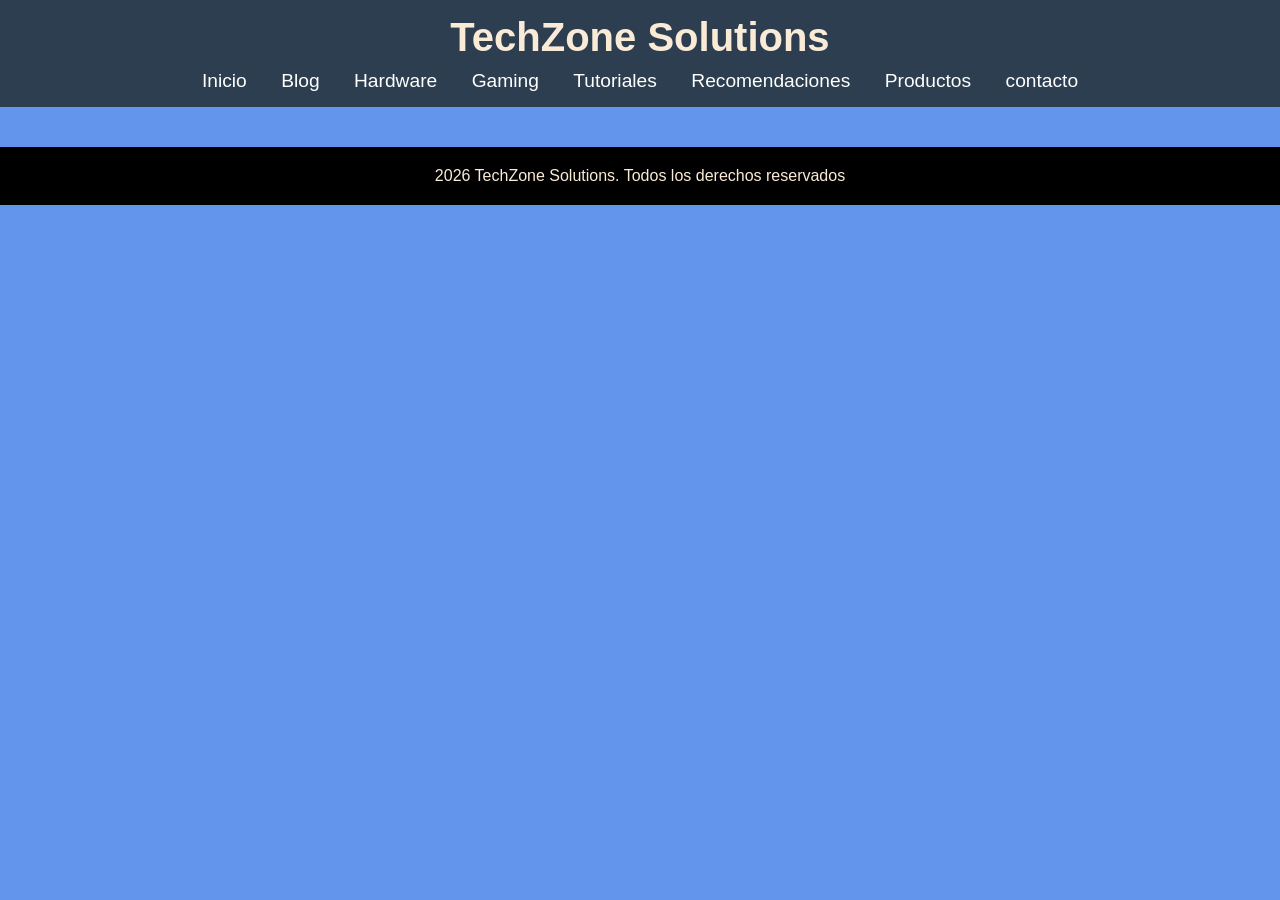
==== blog.html @ 96d90b69 "nuevos" ====
<!DOCTYPE html>
<html lang="es">

<head>
    <meta charset="UTF-8">
    <meta name="viewport" content="width=device-width, initial-scale=1.0">
    <title>TechZone Solutions | Productos para laptops</title>
    <link rel="stylesheet" href="CSS/style.css">
</head>

<body>

<header>
    <h1>TechZone Solutions</h1>
<nav>
    <ul>
        <li><a href="index.html"> Inicio</a></li>
        <li><a href="blog.html">Blog</a></li>
        <li><a href="hardware.html">Hardware</a></li>
        <li><a href="gaming.html">Gaming</a></li>
        <li><a href="tutoriales.html">Tutoriales</a></li>
        <li><a href="recomendaciones.html">Recomendaciones</a></li>
        <li><a href="productos.html">Productos</a></li>
        <li><a href="contacto.html">contacto</a></li>
    </ul>
</nav>
</header>

<main>
    
</main>

<footer>
    <p> 2026 TechZone Solutions. Todos los derechos reservados</p>
</footer>

<script src="js/script.js"></script>    
</body>
</html>
---- CSS/style.css ----
body{
    font-family: Arial, Helvetica, sans-serif;
    background-color: cornflowerblue;
    color: aliceblue;
    margin: 0;
}

.contenedor{
    width: 100%;
    max-width: 1200px;
    margin: 0 auto;
}

.contenedor-padre{
    display: flex;
    justify-content: center;
    align-items: center;
}
img{
    max-width: 100%;
    height: auto;
    display: block;
    margin-left: auto;
    margin-right: auto;
}
.columna{
    width: 100%;
}
@media (min-width: 768px){
    .columna{
        width: 50%;
    }
}
@media (min-width: 1024px){
    .columna{
        width: 33.33%;
    }
}

header{
    background-color: #2c3e50;
    color: antiquewhite;
    padding: 15px;
    text-align: center;
}
header h1{
    margin: 0;
    font-size: 2.5em;
}

nav ul{
    list-style: none;
    padding: 0;
    margin: 10px 0 0;
}
nav ul li{
    display: inline-block;
    margin: 0 15px;
}
nav ul li a{
    color: #ffffff;
    text-decoration: none;
    font-size: 1.2em;
}
nav ul li a:hover{
    color: aqua;
}
main{
    padding: 20px;
    text-align: center;
}
main h2{
    color: #2c3e50;
    font-size: 2em;
    margin-top: 0;
}
main p{
    font-size: 1.2em;
}

footer{
    background-color: black;
    color: antiquewhite;
    text-align: center;
    padding: 4px 0;

    width: 100%;
    bottom: 0;
}
table{
    width: 100%;
    margin: auto;
    border-collapse: collapse;
    background-color: rgb(8, 0, 48);
}
th, td{
    padding: 5px;
    text-align: left;
    border-bottom: 1px solid #000000;
}
th{
    background-color: #35333c;
    color: white;
}
tr:hover{
    background-color: #40445c;
}

.product-img{
    width: 100px;
}
button{
    color: #000000;
    background-color: cadetblue;

}
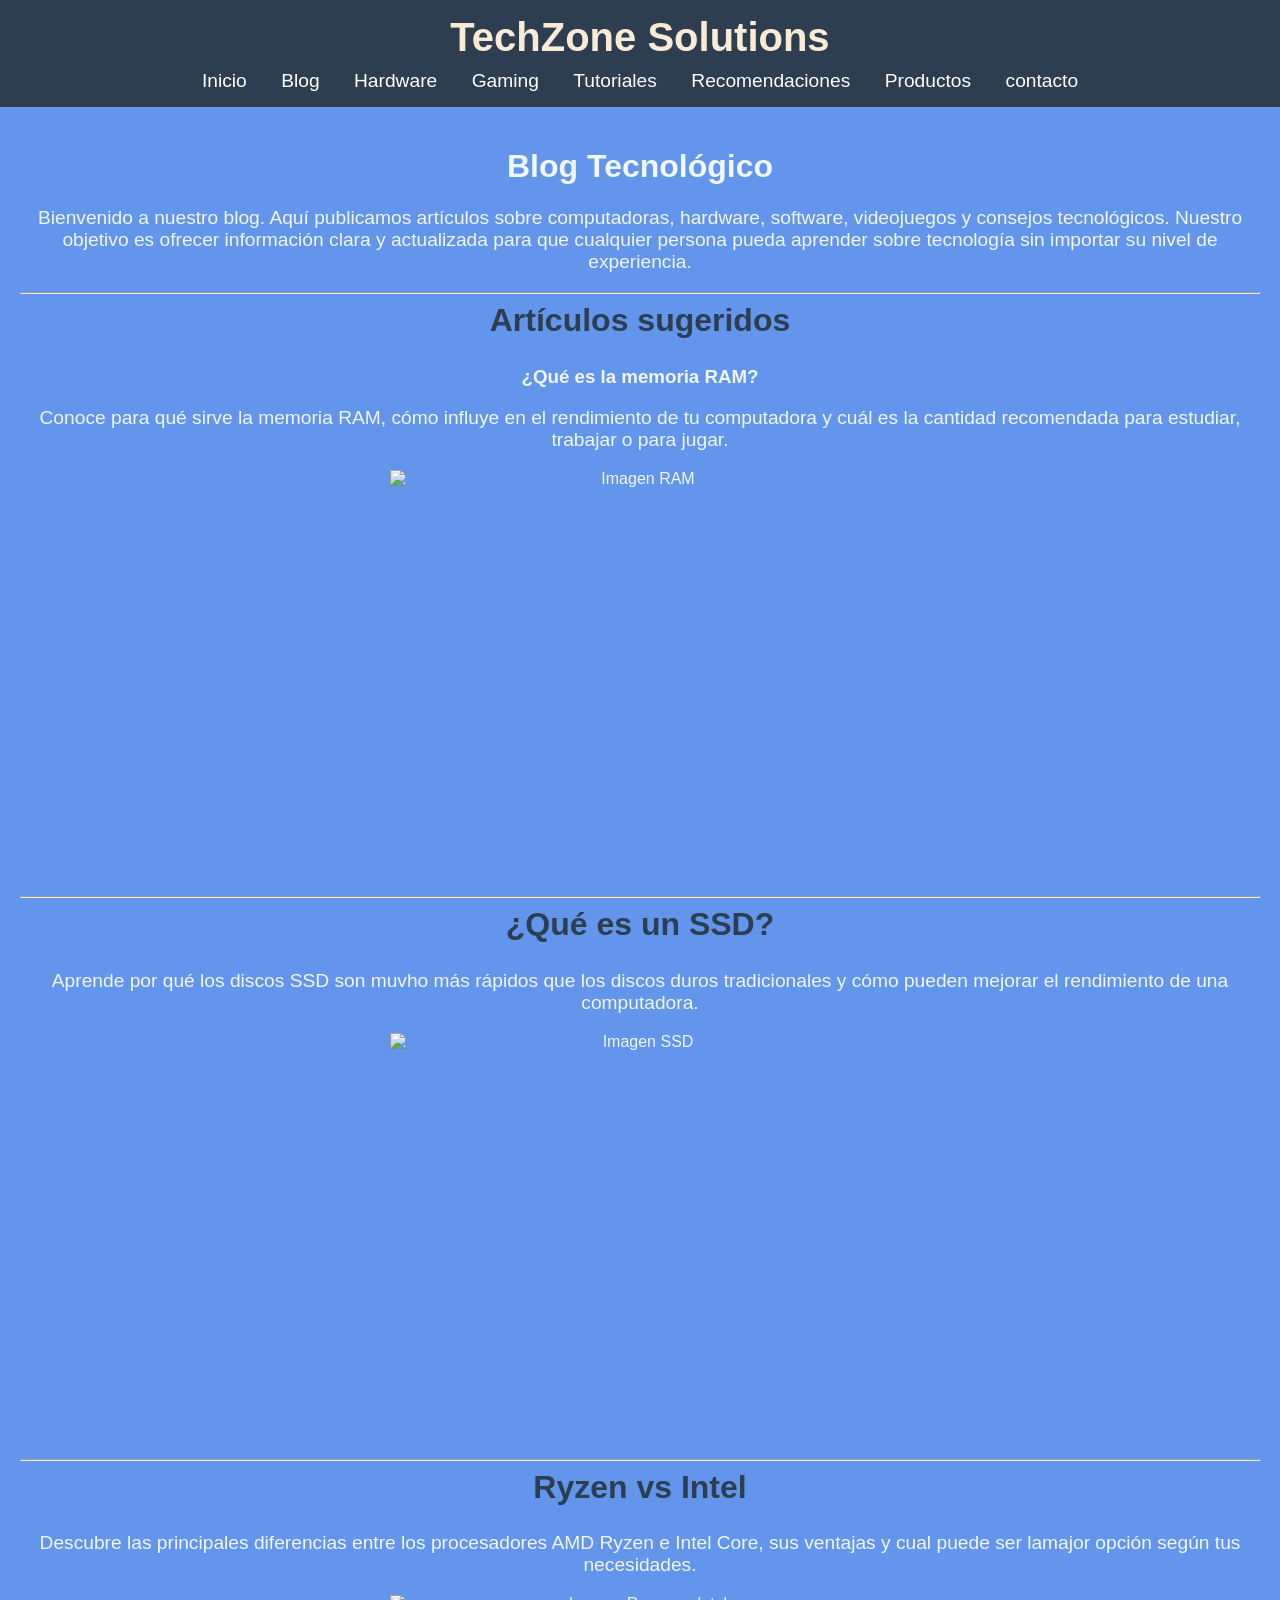
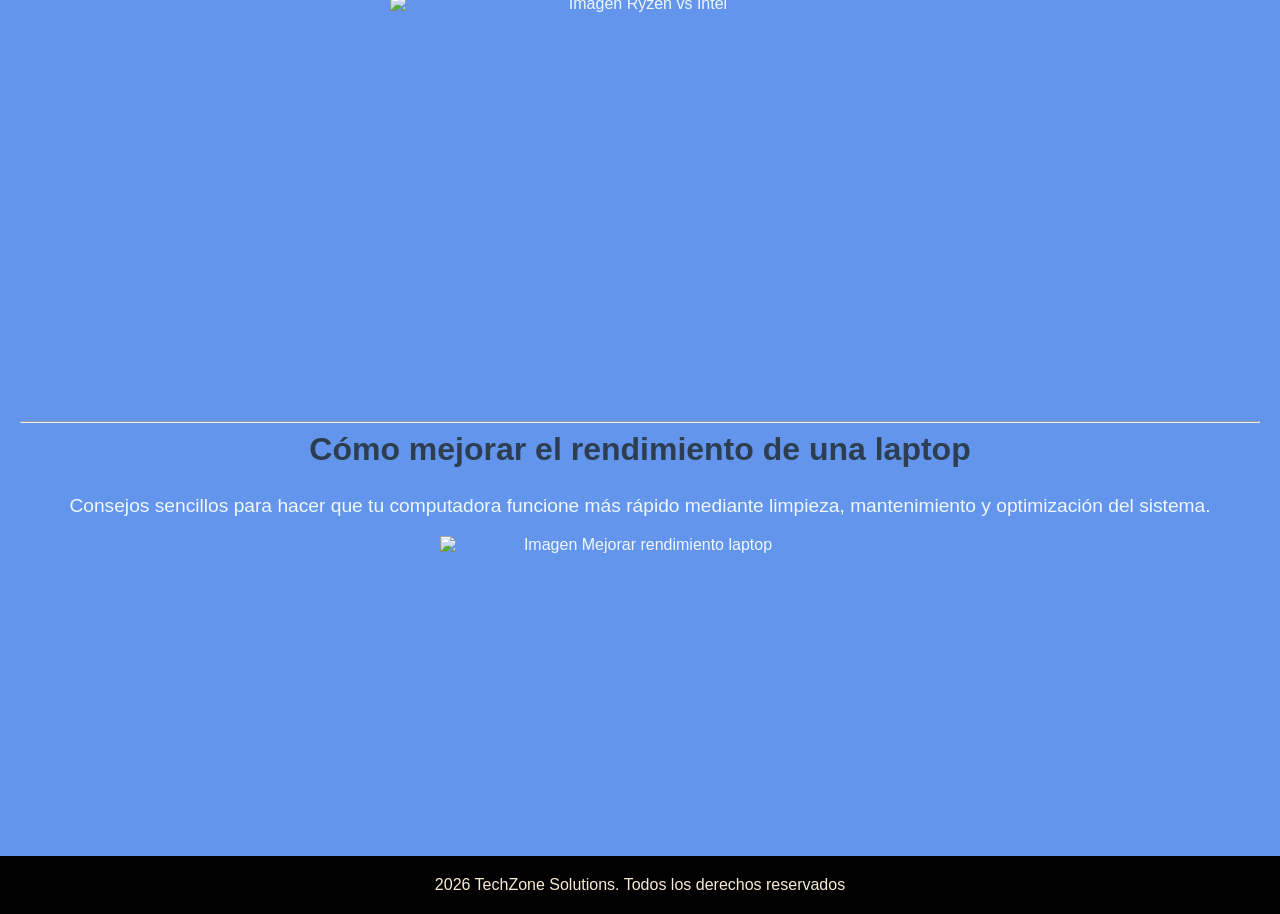
==== commit 7793a90e: "se mejoro" ====
--- a/blog.html
+++ b/blog.html
@@ -27,7 +27,29 @@
 </header>
 
 <main>
-    
+    <h1>Blog Tecnológico</h1>
+    <p>Bienvenido a nuestro blog. Aquí publicamos artículos sobre computadoras, hardware, software, videojuegos y consejos tecnológicos. Nuestro objetivo es ofrecer información clara y actualizada para que cualquier persona pueda aprender sobre tecnología sin importar su nivel de experiencia.</p>
+    <hr>
+    <h2>Artículos sugeridos</h2>
+    <h3>¿Qué es la memoria RAM?</h3>
+    <p>Conoce para qué sirve la memoria RAM, cómo influye en el rendimiento de tu computadora y cuál es la cantidad recomendada para estudiar, trabajar o para jugar.</p>
+    <img src="Imagenes/Qué es la RAM.jpg" alt="Imagen RAM" width="500" height="400">
+    <br>
+    <hr>
+    <h2>¿Qué es un SSD?</h2>
+    <p>Aprende por qué los discos SSD son muvho más rápidos que los discos duros tradicionales y cómo pueden mejorar el rendimiento de una computadora.</p>
+    <img src="Imagenes/Qué es un SSD.jpg" alt="Imagen SSD" width="500" height="400">
+    <br>
+    <hr>
+    <h2>Ryzen vs Intel</h2>
+    <p>Descubre las principales diferencias entre los procesadores AMD Ryzen e Intel Core, sus ventajas y cual puede ser lamajor opción según tus necesidades.</p>
+    <img src="Imagenes/Ryzen vs Intel.jpg" alt="Imagen Ryzen vs Intel" width="500" height="400">
+    <br>
+    <hr>
+    <h2>Cómo mejorar el rendimiento de una laptop</h2>
+    <p>Consejos sencillos para hacer que tu computadora funcione más rápido mediante limpieza, mantenimiento y optimización del sistema.</p>
+    <img src="Imagenes/Cómo mejorar el rendimiento de una laptop.jpg" alt="Imagen Mejorar rendimiento laptop" width="400" height="300">
+
 </main>
 
 <footer>
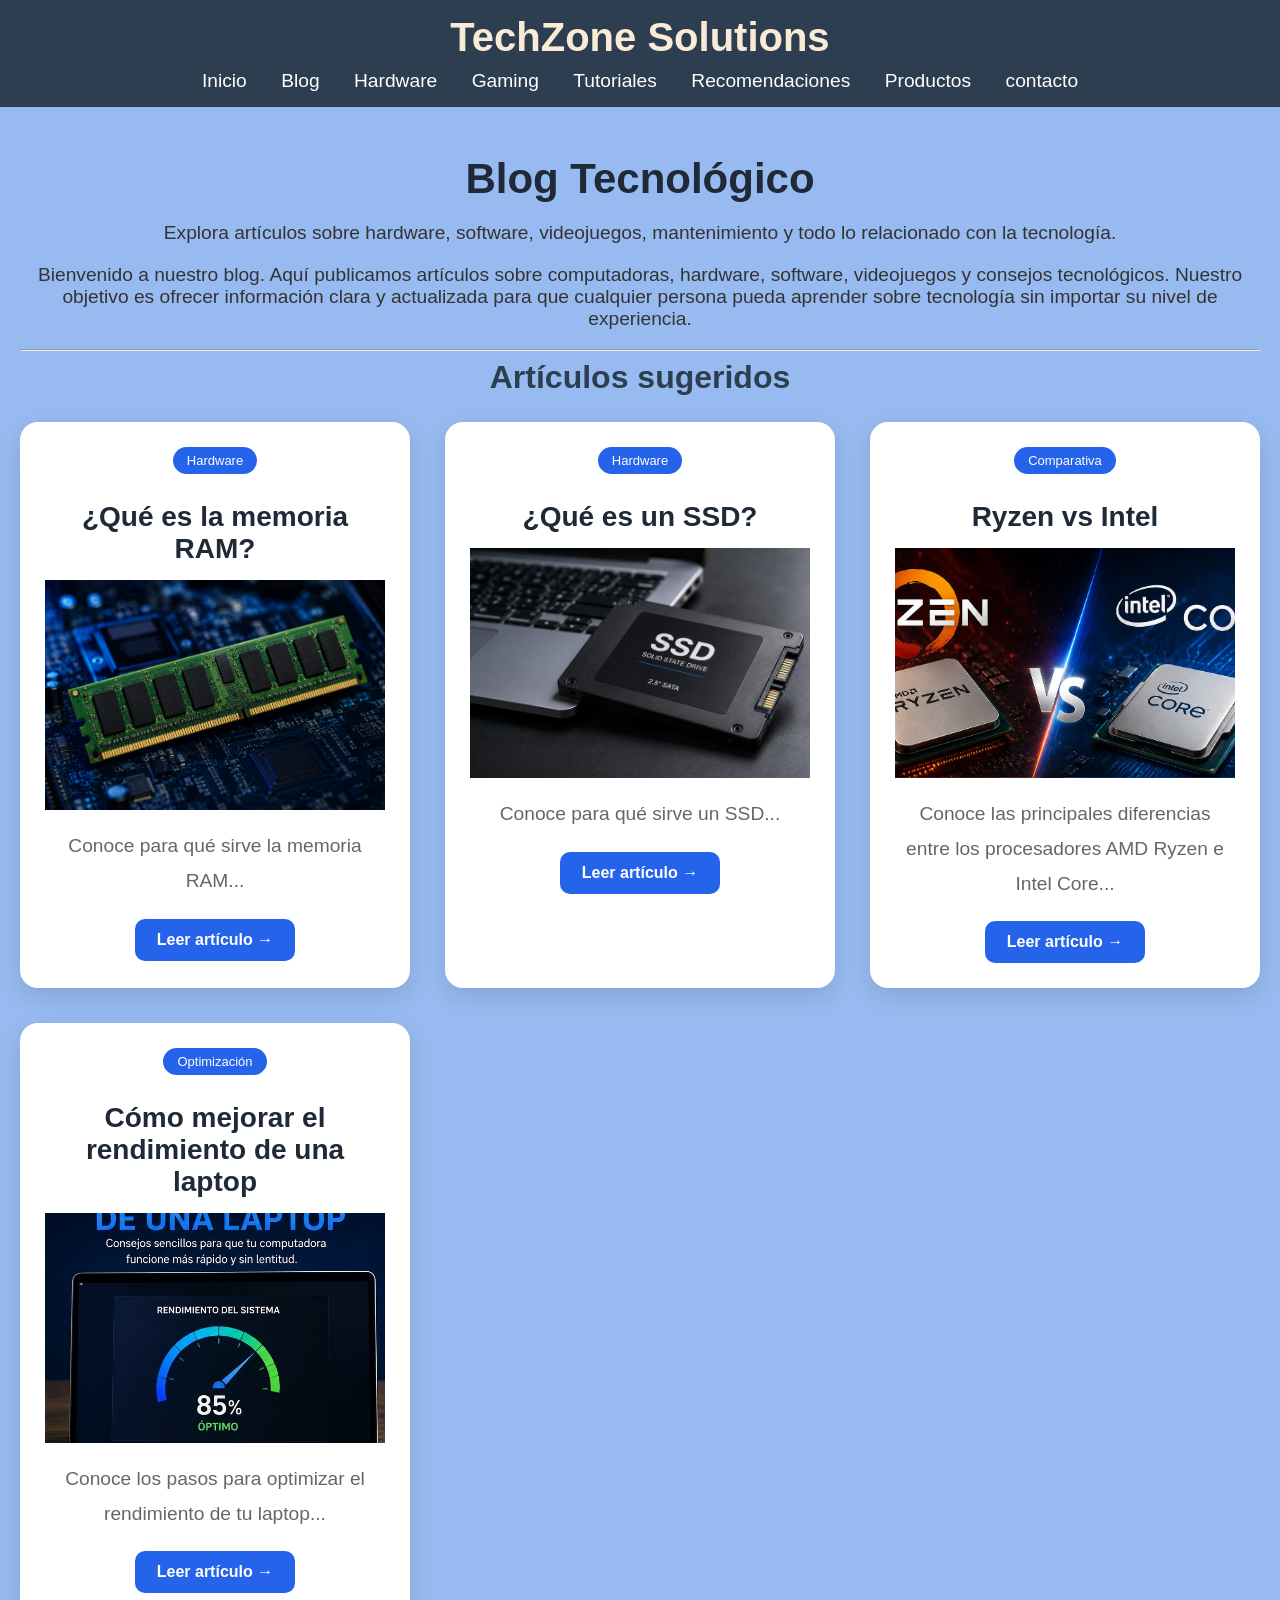
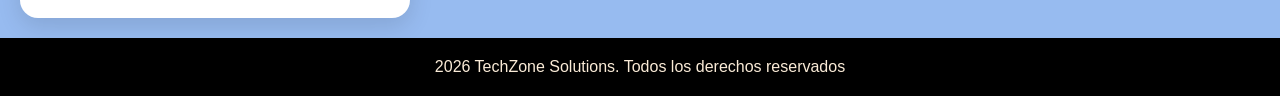
==== commit eb203cd6: "nuevo" ====
--- a/blog.html
+++ b/blog.html
@@ -5,7 +5,7 @@
     <meta charset="UTF-8">
     <meta name="viewport" content="width=device-width, initial-scale=1.0">
     <title>TechZone Solutions | Productos para laptops</title>
-    <link rel="stylesheet" href="CSS/style.css">
+    <link rel="stylesheet" href="CSS/blog.css">
 </head>
 
 <body>
@@ -27,28 +27,105 @@
 </header>
 
 <main>
-    <h1>Blog Tecnológico</h1>
+    <h1 class="blog-titulo">Blog Tecnológico</h1>
+    <p class="subtitulo-blog">
+Explora artículos sobre hardware, software, videojuegos, mantenimiento y todo lo relacionado con la tecnología.
+</p>
     <p>Bienvenido a nuestro blog. Aquí publicamos artículos sobre computadoras, hardware, software, videojuegos y consejos tecnológicos. Nuestro objetivo es ofrecer información clara y actualizada para que cualquier persona pueda aprender sobre tecnología sin importar su nivel de experiencia.</p>
     <hr>
     <h2>Artículos sugeridos</h2>
-    <h3>¿Qué es la memoria RAM?</h3>
-    <p>Conoce para qué sirve la memoria RAM, cómo influye en el rendimiento de tu computadora y cuál es la cantidad recomendada para estudiar, trabajar o para jugar.</p>
-    <img src="Imagenes/Qué es la RAM.jpg" alt="Imagen RAM" width="500" height="400">
-    <br>
-    <hr>
-    <h2>¿Qué es un SSD?</h2>
-    <p>Aprende por qué los discos SSD son muvho más rápidos que los discos duros tradicionales y cómo pueden mejorar el rendimiento de una computadora.</p>
-    <img src="Imagenes/Qué es un SSD.jpg" alt="Imagen SSD" width="500" height="400">
-    <br>
-    <hr>
-    <h2>Ryzen vs Intel</h2>
-    <p>Descubre las principales diferencias entre los procesadores AMD Ryzen e Intel Core, sus ventajas y cual puede ser lamajor opción según tus necesidades.</p>
-    <img src="Imagenes/Ryzen vs Intel.jpg" alt="Imagen Ryzen vs Intel" width="500" height="400">
-    <br>
-    <hr>
-    <h2>Cómo mejorar el rendimiento de una laptop</h2>
-    <p>Consejos sencillos para hacer que tu computadora funcione más rápido mediante limpieza, mantenimiento y optimización del sistema.</p>
-    <img src="Imagenes/Cómo mejorar el rendimiento de una laptop.jpg" alt="Imagen Mejorar rendimiento laptop" width="400" height="300">
+    <div class="blog-grid">
+    <div class="tarjeta-blog">
+
+<div class="contenido-blog">
+
+<span class="etiqueta">
+    Hardware
+</span>
+
+<h2>¿Qué es la memoria RAM?</h2>
+<img src="Imagenes/Qué es la RAM.jpg" alt="Imagen RAM" width="300" height="200">
+
+<p>
+Conoce para qué sirve la memoria RAM...
+</p>
+
+<a href="Que es la memoria RAM.html" target="_blank" class="btn-blog">
+Leer artículo →
+</a>
+
+</div>
+
+</div>
+
+    <div class="tarjeta-blog">
+
+<div class="contenido-blog">
+
+<span class="etiqueta">
+    Hardware
+</span>
+
+<h2>¿Qué es un SSD?</h2>
+<img src="Imagenes/Qué es un SSD.jpg" alt="Imagen SSD" width="300" height="200">
+
+<p>
+Conoce para qué sirve un SSD...
+</p>
+
+<a href="Que es un SSD.html" target="_blank" class="btn-blog">
+Leer artículo →
+</a>
+
+</div>
+
+</div>
+    
+    <div class="tarjeta-blog">
+
+<div class="contenido-blog">
+
+<span class="etiqueta">
+    Comparativa
+</span>
+
+<h2>Ryzen vs Intel</h2>
+<img src="Imagenes/Ryzen vs Intel.jpg" alt="Imagen SSD" width="300" height="200">
+
+<p>
+Conoce las principales diferencias entre los procesadores AMD Ryzen e Intel Core...
+</p>
+
+<a href="Ryzen vs Intel.html" target="_blank" class="btn-blog">
+Leer artículo →
+</a>
+
+</div>
+
+</div>
+    
+    <div class="tarjeta-blog">
+
+<div class="contenido-blog">
+
+<span class="etiqueta">
+    Optimización
+</span>
+
+<h2>Cómo mejorar el rendimiento de una laptop</h2>
+<img src="Imagenes/Cómo mejorar el rendimiento de una laptop.jpg" alt="Imagen Mejorar rendimiento laptop" width="300" height="200">
+
+<p>
+Conoce los pasos para optimizar el rendimiento de tu laptop...
+</p>
+
+<a href="Cómo mejorar el rendimiento de una laptop.html" target="_blank" class="btn-blog">
+Leer artículo →
+</a>
+
+</div>
+
+</div>
 
 </main>
 
--- a/CSS/blog.css
+++ b/CSS/blog.css
@@ -0,0 +1,421 @@
+body{
+    font-family: Arial, Helvetica, sans-serif;
+    background-color: #97bbf0;
+    color: #333;
+    margin: 0;
+}
+
+.contenedor{
+    width: 100%;
+    max-width: 1200px;
+    margin: 0 auto;
+}
+
+.contenedor-padre{
+    display: flex;
+    justify-content: center;
+    align-items: center;
+}
+img{
+    max-width: 100%;
+    height: auto;
+    display: block;
+    margin-left: auto;
+    margin-right: auto;
+}
+.columna{
+    width: 100%;
+}
+@media (min-width: 768px){
+    .columna{
+        width: 50%;
+    }
+}
+@media (min-width: 1024px){
+    .columna{
+        width: 33.33%;
+    }
+}
+
+header{
+    background-color: #2c3e50;
+    color: antiquewhite;
+    padding: 15px;
+    text-align: center;
+}
+header h1{
+    margin: 0;
+    font-size: 2.5em;
+}
+
+nav ul{
+    list-style: none;
+    padding: 0;
+    margin: 10px 0 0;
+}
+nav ul li{
+    display: inline-block;
+    margin: 0 15px;
+}
+nav ul li a{
+    color: #ffffff;
+    text-decoration: none;
+    font-size: 1.2em;
+}
+nav ul li a:hover{
+    color: aqua;
+}
+main{
+    padding: 20px;
+    text-align: center;
+}
+main h2{
+    color: #2c3e50;
+    font-size: 2em;
+    margin-top: 0;
+}
+main p{
+    font-size: 1.2em;
+}
+
+footer{
+    background-color: black;
+    color: antiquewhite;
+    text-align: center;
+    padding: 4px 0;
+    width: 100%;
+    bottom: 0;
+}
+.blog-titulo{
+    text-align:center;
+    font-size:42px;
+    color:#1f2937;
+    margin-bottom:15px;
+}
+.blog-subtitulo{
+    text-align:center;
+    color:#666;
+    font-size:18px;
+    margin-bottom:50px;
+    line-height:1.6;
+}
+.destacado{
+
+    background:white;
+
+    border-radius:20px;
+
+    overflow:hidden;
+
+    box-shadow:0 10px 30px rgba(0,0,0,.15);
+
+    margin-bottom:60px;
+
+}
+
+.destacado img{
+
+    width:100%;
+
+    height:450px;
+
+    object-fit:cover;
+
+}
+
+.destacado-info{
+
+    padding:30px;
+
+}
+
+.destacado-info h2{
+
+    font-size:34px;
+
+    margin-bottom:20px;
+
+}
+
+.destacado-info p{
+
+    color:#555;
+
+    line-height:1.8;
+
+    margin-bottom:25px;
+
+}
+.categorias{
+
+    display:flex;
+
+    justify-content:center;
+
+    gap:15px;
+
+    flex-wrap:wrap;
+
+    margin-bottom:50px;
+
+}
+
+.categoria{
+
+    background:#2563eb;
+
+    color:white;
+
+    padding:10px 20px;
+
+    border-radius:30px;
+
+    font-size:14px;
+
+    cursor:pointer;
+
+    transition:.3s;
+
+}
+
+.categoria:hover{
+
+    background:#1d4ed8;
+
+}
+.blog-grid{
+
+    display:grid;
+
+    grid-template-columns:repeat(auto-fit,minmax(330px,1fr));
+
+    gap:35px;
+
+}
+.tarjeta-blog{
+
+    background:white;
+
+    border-radius:18px;
+
+    overflow:hidden;
+
+    box-shadow:0 8px 25px rgba(0,0,0,.12);
+
+    transition:.35s;
+
+}
+
+.tarjeta-blog:hover{
+
+    transform:translateY(-8px);
+
+}
+
+.tarjeta-blog img{
+
+    width:100%;
+
+    height:230px;
+
+    object-fit:cover;
+
+    transition:.4s;
+
+}
+
+.tarjeta-blog:hover img{
+
+    transform:scale(1.05);
+
+}
+
+.contenido-blog{
+
+    padding:25px;
+
+}
+
+.contenido-blog h2{
+
+    font-size:28px;
+
+    margin:15px 0;
+
+    color:#1f2937;
+
+}
+
+.contenido-blog p{
+
+    color:#666;
+
+    line-height:1.8;
+
+    margin-bottom:20px;
+
+}
+.etiqueta{
+
+    display:inline-block;
+
+    background:#2563eb;
+
+    color:white;
+
+    padding:6px 14px;
+
+    border-radius:30px;
+
+    font-size:13px;
+
+    margin-bottom:12px;
+
+}
+.btn-blog{
+
+    display:inline-block;
+
+    text-decoration:none;
+
+    background:#2563eb;
+
+    color:white;
+
+    padding:12px 22px;
+
+    border-radius:10px;
+
+    font-weight:bold;
+
+    transition:.3s;
+
+}
+
+.btn-blog:hover{
+
+    background:#1d4ed8;
+
+    transform:scale(1.05);
+
+}
+.populares{
+
+    margin-top:80px;
+
+}
+
+.populares h2{
+
+    text-align:center;
+
+    margin-bottom:40px;
+
+}
+
+.lista-populares{
+
+    display:flex;
+
+    justify-content:center;
+
+    gap:30px;
+
+    flex-wrap:wrap;
+
+}
+.tarjeta-blog{
+
+    animation:aparecer .8s ease;
+
+}
+
+@keyframes aparecer{
+
+    from{
+
+        opacity:0;
+
+        transform:translateY(30px);
+
+    }
+
+    to{
+
+        opacity:1;
+
+        transform:translateY(0);
+
+    }
+
+}
+@media(max-width:900px){
+
+.blog-titulo{
+
+font-size:34px;
+
+}
+
+.destacado img{
+
+height:300px;
+
+}
+
+.contenido-blog h2{
+
+font-size:24px;
+
+}
+
+}
+
+@media(max-width:600px){
+
+.blog-grid{
+
+grid-template-columns:1fr;
+
+}
+
+.blog-titulo{
+
+font-size:30px;
+
+}
+
+.blog-subtitulo{
+
+font-size:16px;
+
+}
+
+.destacado img{
+
+height:220px;
+
+}
+
+.categorias{
+
+gap:10px;
+
+}
+
+.categoria{
+
+font-size:13px;
+padding:8px 16px;
+
+}
+
+.btn-blog{
+
+width:100%;
+
+text-align:center;
+
+}
+
+}
